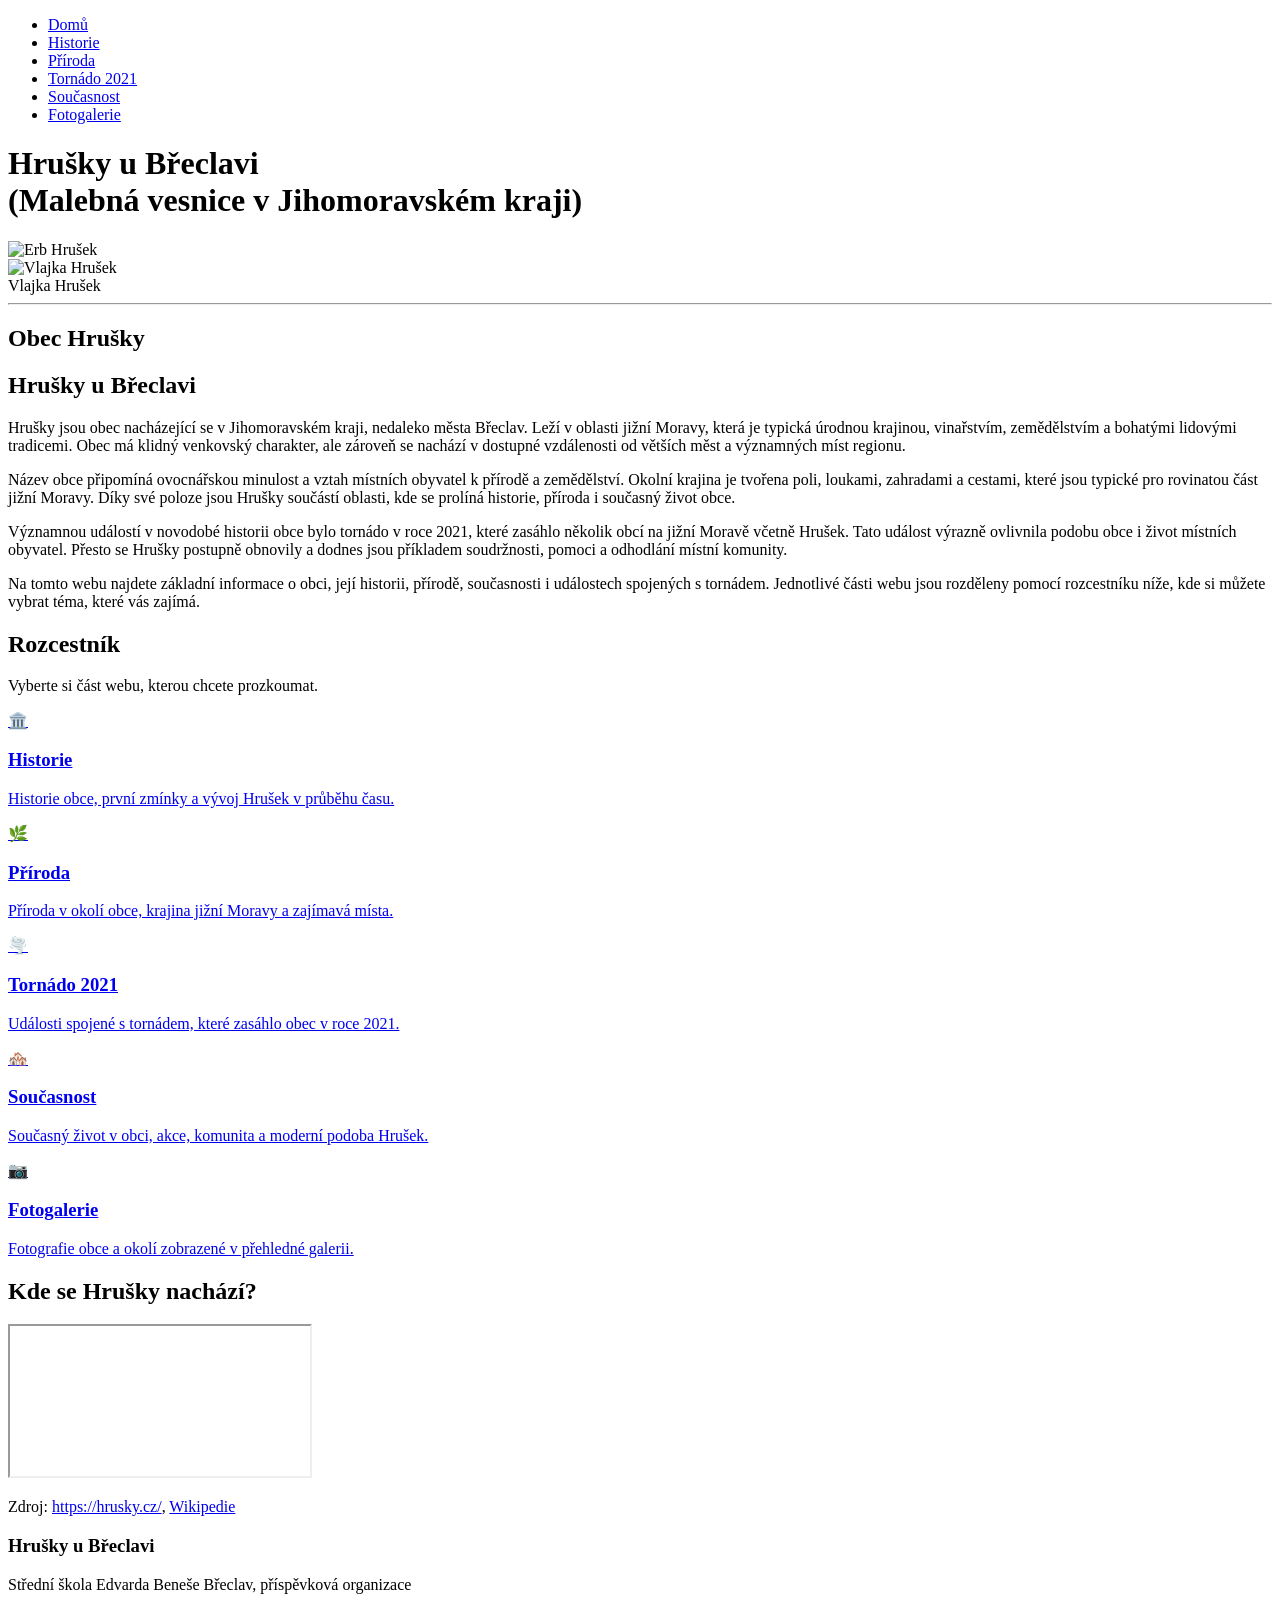
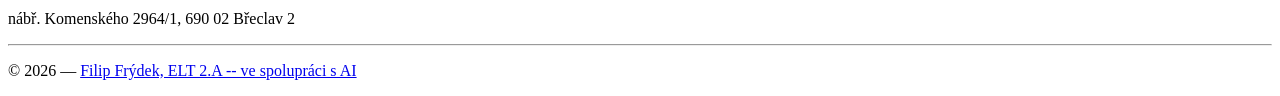
==== index.html @ d318b9f5 "Add files via upload" ====
<!DOCTYPE html>
<html lang="cs">
  <head>
  <meta http-equiv="content-type" content="text/html; charset=utf-8">
  <meta name="generator" content="PSPad editor, www.pspad.com">
   <link rel="stylesheet" type="text/css" href="css/style.css">
    <title>Hrušky u Břeclavi</title>
  </head>

<body>
  <div class="full">
  
  <nav class="nav">
  <ul>
    <li><a href="/" class="active">Domů</a></li>
    <li><a href="historie.html">Historie</a></li>
    <li><a href="priroda.html">Příroda</a></li>
    <li><a href="tornado.html">Tornádo 2021</a></li>
    <li><a href="soucasnost.html">Současnost</a></li>
    <li><a href="galerie.html">Fotogalerie</a></li>
  </ul>
</nav>

   <div class="picture1">
   </div>

   <div class="fonts">
    

<h1>Hrušky u Břeclavi<br>(Malebná vesnice v Jihomoravském kraji)</h1>
<div class="erb">
<img src="erb/erb.png" alt="Erb Hrušek">
<div class="erb-flag">
<img src="erb/vlajka.png" alt="Vlajka Hrušek">
<div class="erb-flag-label">Vlajka Hrušek</div>
</div>
</div>
   </div><hr>
   
   <section class="uvod-box">
  <h2>Obec Hrušky</h2>

  <section class="uvod-box">
  <h2>Hrušky u Břeclavi</h2>

  <p>
    Hrušky jsou obec nacházející se v Jihomoravském kraji, nedaleko města Břeclav.
    Leží v oblasti jižní Moravy, která je typická úrodnou krajinou, vinařstvím,
    zemědělstvím a bohatými lidovými tradicemi. Obec má klidný venkovský charakter,
    ale zároveň se nachází v dostupné vzdálenosti od větších měst a významných míst regionu.
  </p>

  <p>
    Název obce připomíná ovocnářskou minulost a vztah místních obyvatel k přírodě
    a zemědělství. Okolní krajina je tvořena poli, loukami, zahradami a cestami,
    které jsou typické pro rovinatou část jižní Moravy. Díky své poloze jsou Hrušky
    součástí oblasti, kde se prolíná historie, příroda i současný život obce.
  </p>

  <p>
    Významnou událostí v novodobé historii obce bylo tornádo v roce 2021, které zasáhlo
    několik obcí na jižní Moravě včetně Hrušek. Tato událost výrazně ovlivnila podobu
    obce i život místních obyvatel. Přesto se Hrušky postupně obnovily a dodnes jsou
    příkladem soudržnosti, pomoci a odhodlání místní komunity.
  </p>

  <p>
    Na tomto webu najdete základní informace o obci, její historii, přírodě, současnosti
    i událostech spojených s tornádem. Jednotlivé části webu jsou rozděleny pomocí
    rozcestníku níže, kde si můžete vybrat téma, které vás zajímá.
  </p>
</section>
</section>


<section class="rozcestnik">
  <h2>Rozcestník</h2>
  <p class="rozcestnik-popis">Vyberte si část webu, kterou chcete prozkoumat.</p>

  <div class="rozcestnik-grid">

    <a href="historie.html" class="rozcestnik-card">
      <div class="rozcestnik-icon">🏛️</div>
      <h3>Historie</h3>
      <p>Historie obce, první zmínky a vývoj Hrušek v průběhu času.</p>
    </a>

    <a href="priroda.html" class="rozcestnik-card">
      <div class="rozcestnik-icon">🌿</div>
      <h3>Příroda</h3>
      <p>Příroda v okolí obce, krajina jižní Moravy a zajímavá místa.</p>
    </a>

    <a href="tornado.html" class="rozcestnik-card">
      <div class="rozcestnik-icon">🌪️</div>
      <h3>Tornádo 2021</h3>
      <p>Události spojené s tornádem, které zasáhlo obec v roce 2021.</p>
    </a>

    <a href="soucasnost.html" class="rozcestnik-card">
      <div class="rozcestnik-icon">🏘️</div>
      <h3>Současnost</h3>
      <p>Současný život v obci, akce, komunita a moderní podoba Hrušek.</p>
    </a>

    <a href="galerie.html" class="rozcestnik-card">
      <div class="rozcestnik-icon">📷</div>
      <h3>Fotogalerie</h3>
      <p>Fotografie obce a okolí zobrazené v přehledné galerii.</p>
    </a>

  </div>
</section>


<section class="mapa-box">
  <h2>Kde se Hrušky nachází?</h2>

  <div class="mapa-container">
    <iframe
      src="https://www.google.com/maps/embed?pb=!1m18!1m12!1m3!1d10604.881423405788!2d16.98322675!3d48.79426995!2m3!1f0!2f0!3f0!3m2!1i1024!2i768!4f13.1!3m3!1m2!1s0x471329582d1c6861%3A0x400af0f6614ae40!2zSHJ1xaFreQ!5e0!3m2!1scs!2scz!4v1712660000000!5m2!1scs!2scz"
      allowfullscreen=""
      loading="lazy"
      referrerpolicy="no-referrer-when-downgrade">
    </iframe>
  </div>
</section>

<p>Zdroj: <a href="https://hrusky.cz/" target="_blank">https://hrusky.cz/</a>, <a href="https://cs.wikipedia.org/wiki/Hru%C5%A1ky_(okres_B%C5%99eclav)" target="_blank">Wikipedie</a></p>
   </div>
   
   <footer class="footer">
  <div class="footer-inner">
    <h3>Hrušky u Břeclavi</h3>
    <p>Střední škola Edvarda Beneše Břeclav, příspěvková organizace</p>
    <p>nábř. Komenského 2964/1, 690 02 Břeclav 2</p>
    <hr>
    <p class="copy">© 2026 — <a href="https://instagram.com/god.frydek" target="_blank">Filip Frýdek, ELT 2.A -- ve spolupráci s AI</a></p>
  </div>
</footer>

</body>
</html>
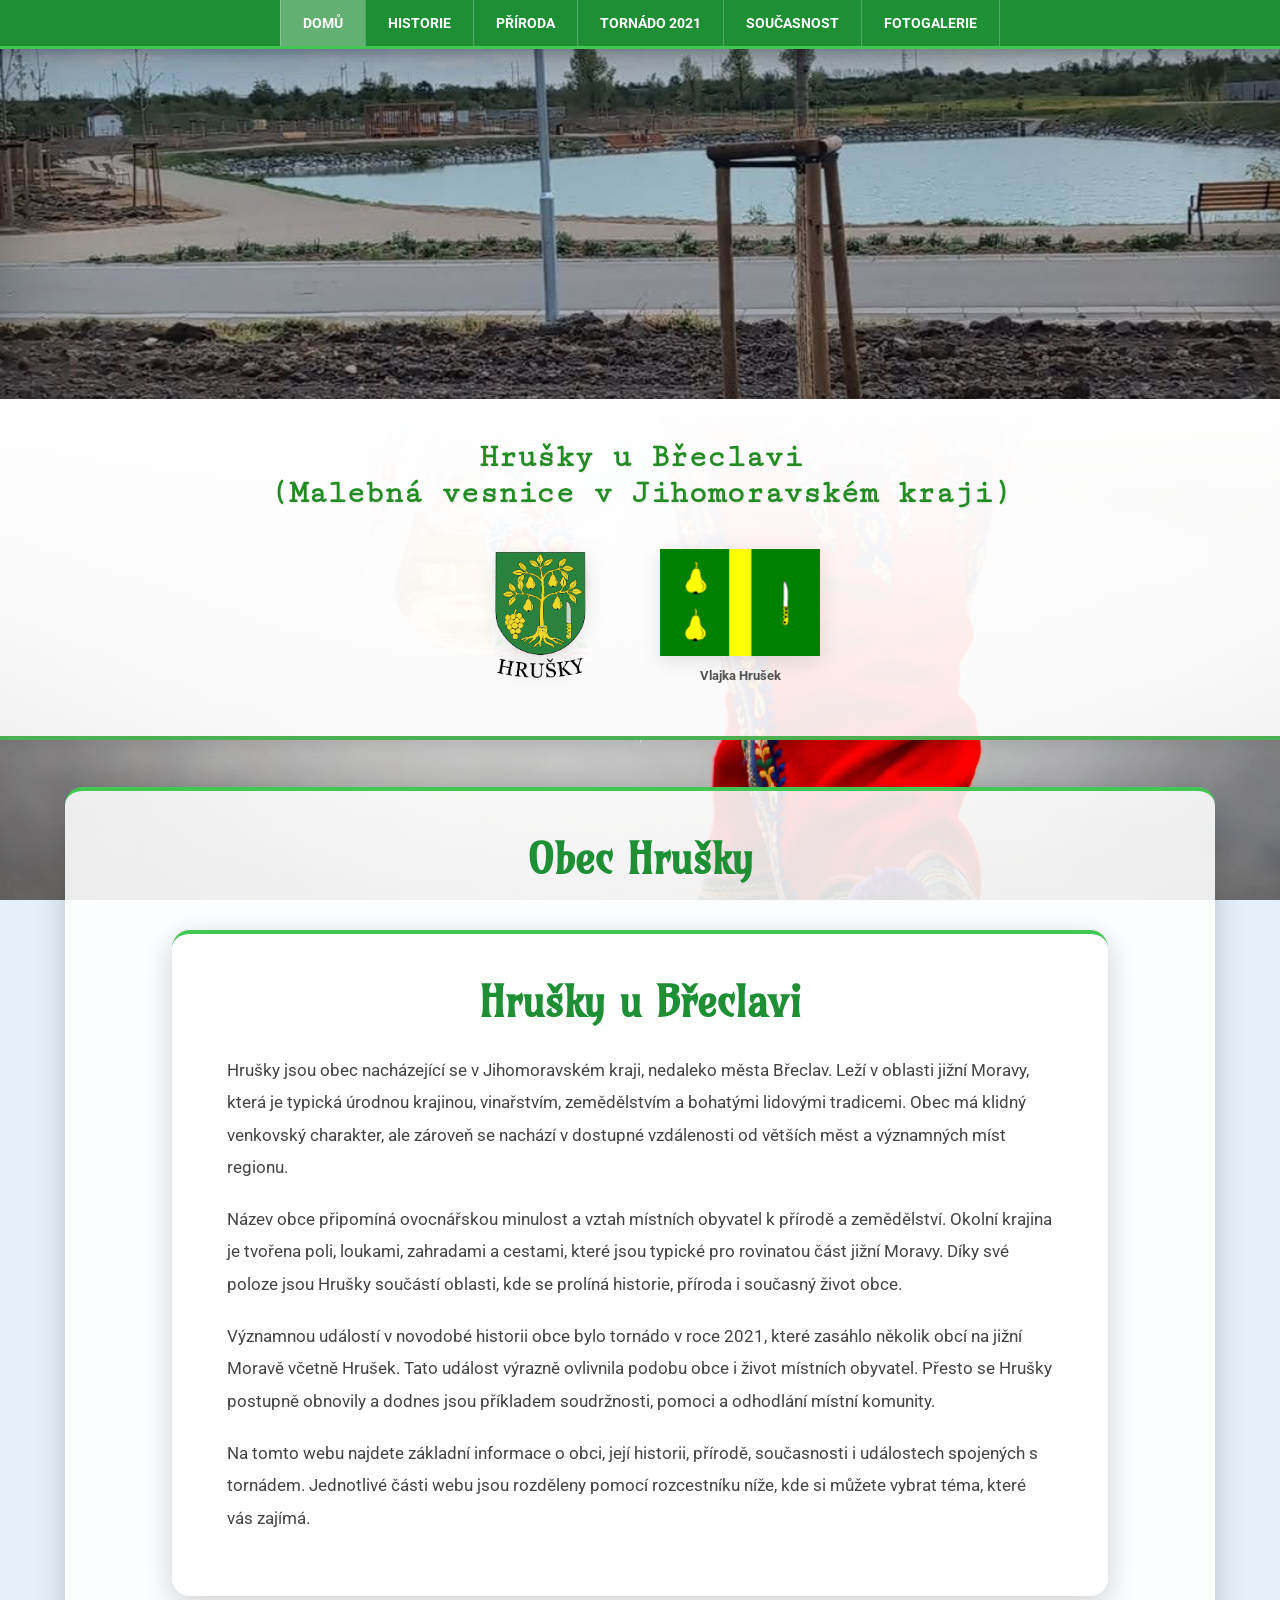
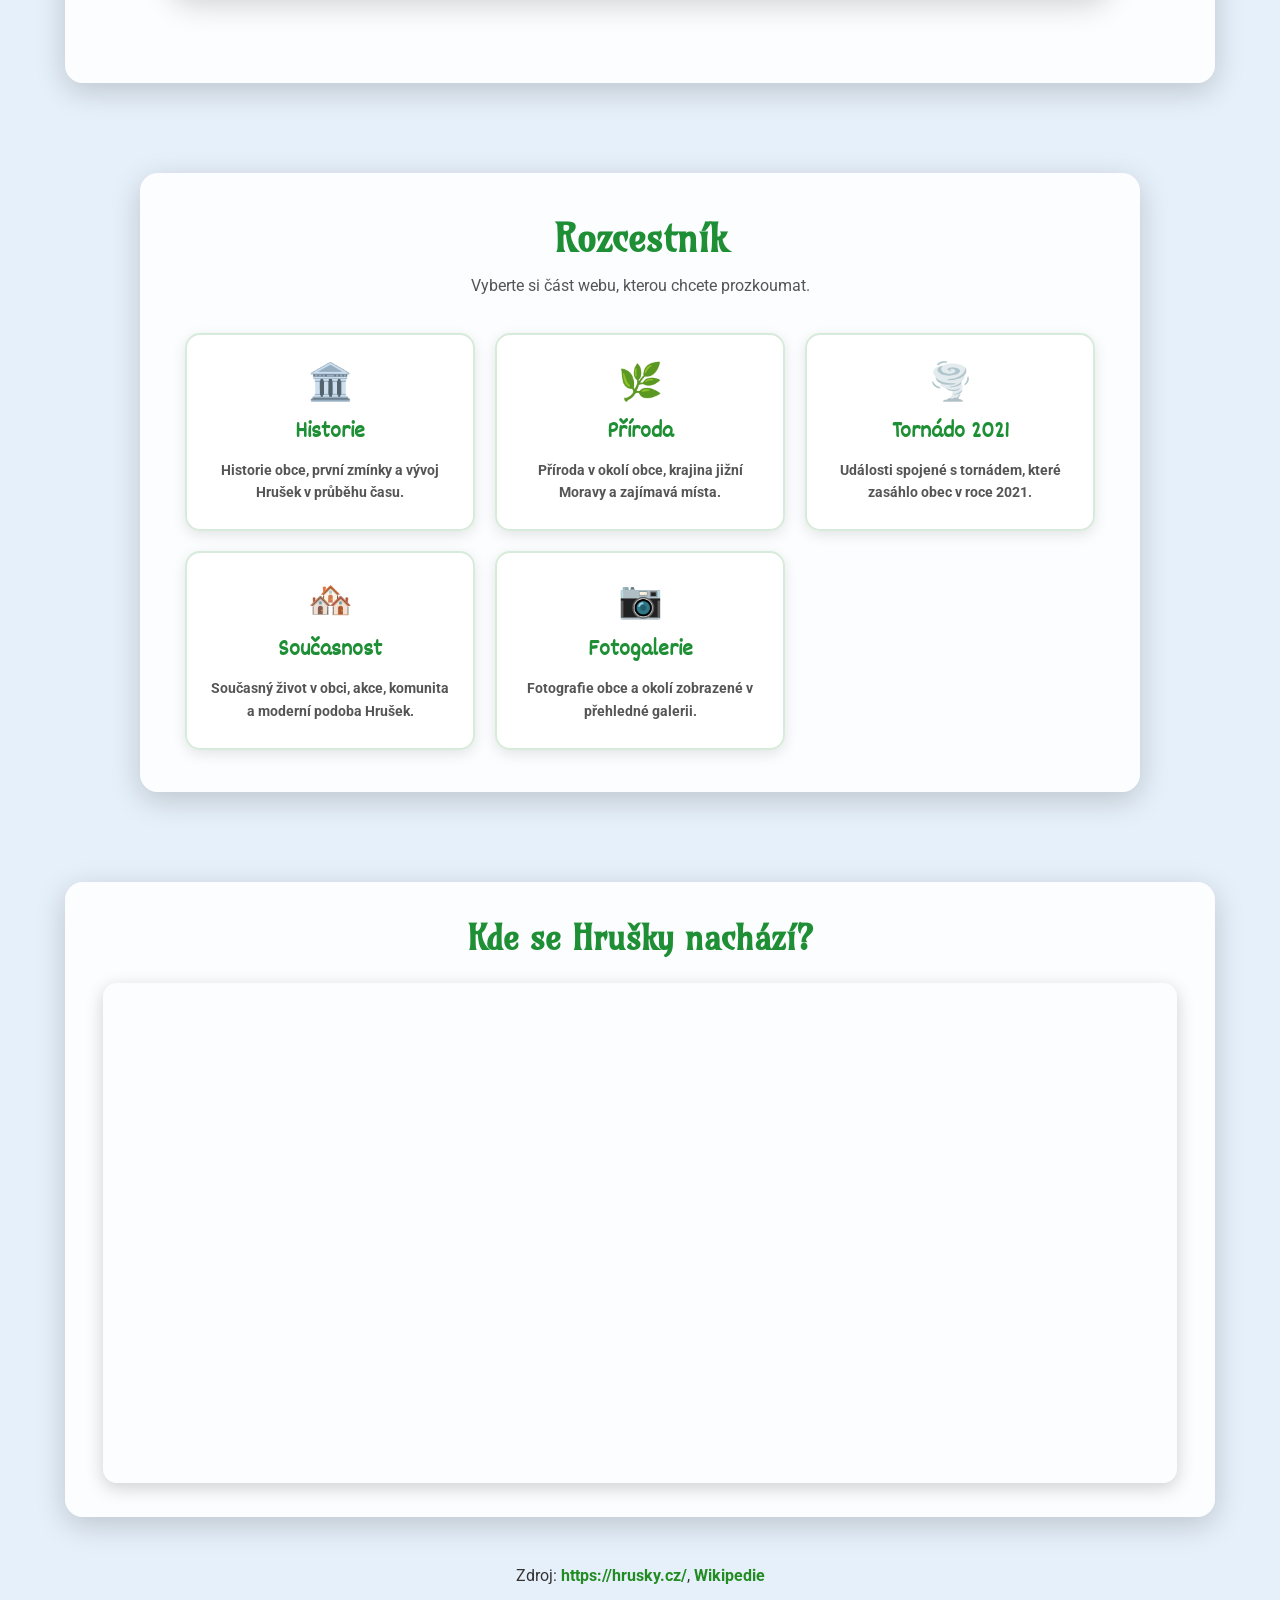
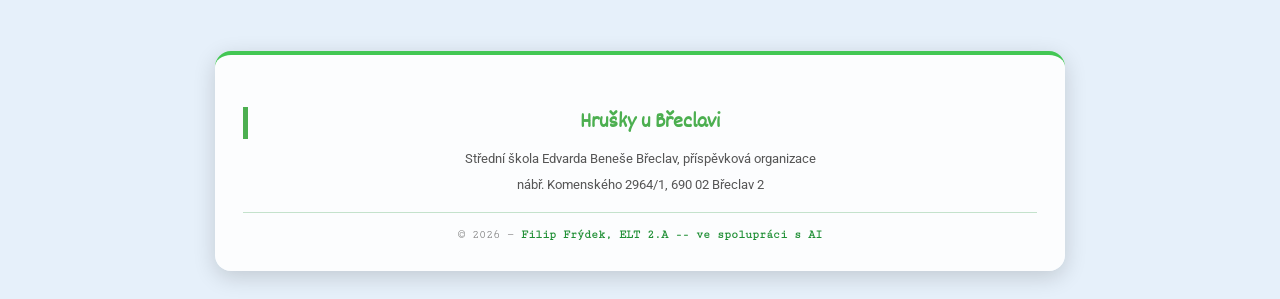
==== commit e0f2d8f6: "Add files via upload" ====
--- a/index.html
+++ b/index.html
@@ -3,7 +3,7 @@
   <head>
   <meta http-equiv="content-type" content="text/html; charset=utf-8">
   <meta name="generator" content="PSPad editor, www.pspad.com">
-   <link rel="stylesheet" type="text/css" href="css/style.css">
+   <link rel="stylesheet" type="text/css" href="style.css">
     <title>Hrušky u Břeclavi</title>
   </head>
 
@@ -29,9 +29,9 @@
 
 <h1>Hrušky u Břeclavi<br>(Malebná vesnice v Jihomoravském kraji)</h1>
 <div class="erb">
-<img src="erb/erb.png" alt="Erb Hrušek">
+<img src="erb.png" alt="Erb Hrušek">
 <div class="erb-flag">
-<img src="erb/vlajka.png" alt="Vlajka Hrušek">
+<img src="vlajka.png" alt="Vlajka Hrušek">
 <div class="erb-flag-label">Vlajka Hrušek</div>
 </div>
 </div>
--- a/style.css
+++ b/style.css
@@ -0,0 +1,981 @@
+@import url('https://fonts.googleapis.com/css?family=Roboto:400,700');
+@import url('https://fonts.googleapis.com/css?family=Amarante');
+@import url('https://fonts.googleapis.com/css?family=Cutive+Mono');
+@import url('https://fonts.googleapis.com/css?family=Dekko');
+
+/* ===== RESET ===== */
+
+* {
+  box-sizing: border-box;
+  margin: 0;
+  padding: 0;
+}
+
+/* ===== ZÁKLAD ===== */
+
+html {
+  scroll-behavior: smooth;
+}
+
+body {
+  width: 100%;
+
+  overflow-x: hidden;
+
+  background: url(bg.jpg) no-repeat center center fixed;
+  background-color: rgb(230, 240, 250);
+  background-size: cover;
+
+  color: #333;
+
+  text-align: center;
+
+  font-family: 'Roboto', sans-serif;
+}
+
+/* ===== NAVBAR ===== */
+
+.nav {
+  position: sticky;
+  top: 0;
+  z-index: 999;
+
+  width: 100%;
+
+  background: #1f8f35;
+
+  border-bottom: 3px solid #43c754;
+
+  box-shadow: 0 4px 14px rgba(0,0,0,0.25);
+}
+
+.nav ul {
+  list-style: none;
+
+  display: flex;
+  justify-content: center;
+  align-items: center;
+  flex-wrap: wrap;
+
+  margin: 0;
+  padding: 0;
+}
+
+.nav li {
+  margin: 0;
+  padding: 0;
+}
+
+.nav a {
+  display: block;
+
+  padding: 15px 22px;
+
+  color: white;
+
+  font-size: 14px;
+  font-weight: bold;
+
+  text-decoration: none;
+  text-transform: uppercase;
+
+  border-left: 1px solid rgba(255,255,255,0.22);
+
+  transition:
+    background 0.2s ease,
+    color 0.2s ease;
+}
+
+.nav li:last-child a {
+  border-right: 1px solid rgba(255,255,255,0.22);
+}
+
+.nav a:hover {
+  background: rgba(255,255,255,0.22);
+
+  color: white;
+
+  text-decoration: none;
+}
+
+.nav a.active {
+  background: rgba(255,255,255,0.30);
+}
+
+/* ===== PŮVODNÍ HLAVNÍ STRÁNKA / OBRÁZKOVÉ HLAVIČKY ===== */
+
+div.full {
+  width: 100%;
+
+  margin: 0;
+  padding: 0;
+
+  display: flex;
+  flex-direction: column;
+  align-items: center;
+}
+
+div.picture1 {
+  width: 100%;
+  height: 350px;
+
+  background-image: url(foto1.jpg);
+  background-size: cover;
+  background-position: center;
+
+  box-shadow: inset 0 0 100px rgba(0,0,0,0.3);
+}
+
+div.picture2 {
+  width: 100%;
+  height: 500px;
+
+  display: block;
+
+  background-image: url(foto2.jpg);
+  background-size: cover;
+  background-position: center;
+
+  margin-bottom: 0;
+  padding-bottom: 0;
+}
+
+div.fonts {
+  width: 100%;
+
+  padding: 40px 20px;
+
+  background: linear-gradient(to bottom, rgba(255,255,255,1), rgba(255,255,255,0.9));
+
+  border-bottom: 4px solid rgb(76, 175, 80);
+
+  box-shadow: 0 5px 15px rgba(0,0,0,0.1);
+}
+
+div.text {
+  position: relative;
+  z-index: 5;
+
+  width: 90%;
+  max-width: 950px;
+
+  margin: -40px auto 40px auto;
+  padding: 50px;
+
+  background-color: rgba(255,255,255,0.95);
+
+  border-radius: 15px;
+
+  box-shadow: 0 15px 35px rgba(0,0,0,0.2);
+
+  text-align: justify;
+}
+
+/* ===== ÚVODNÍ BOXY ===== */
+
+.uvod-box {
+  width: 90%;
+  max-width: 1150px;
+
+  margin: 45px auto;
+  padding: 42px 55px;
+
+  background: rgba(255,255,255,0.88);
+
+  border-radius: 18px;
+  border-top: 4px solid #43c754;
+
+  box-shadow: 0 8px 30px rgba(0,0,0,0.18);
+
+  text-align: left;
+}
+
+.uvod-box h2 {
+  margin-bottom: 26px;
+
+  color: #1f8f35;
+
+  text-align: center;
+
+  font-family: 'Amarante';
+  font-size: 42px;
+}
+
+.uvod-box p {
+  margin-bottom: 20px;
+
+  color: #444;
+
+  font-size: 17px;
+  line-height: 1.9;
+}
+
+/* ===== NADPISY / TEXT ===== */
+
+h1 {
+  color: rgb(34, 139, 34);
+
+  font-family: 'Cutive Mono';
+  font-size: 32px;
+
+  text-shadow: 1px 1px 2px rgba(0,0,0,0.1);
+}
+
+h2 {
+  margin-bottom: 25px;
+
+  color: rgb(34, 139, 34);
+
+  text-align: center;
+
+  font-family: 'Amarante';
+  font-size: 36px;
+}
+
+h3 {
+  margin: 30px 0 10px 0;
+  padding-left: 15px;
+
+  color: rgb(76, 175, 80);
+
+  border-left: 5px solid rgb(76, 175, 80);
+
+  font-family: 'Dekko';
+  font-size: 140%;
+}
+
+p {
+  margin-bottom: 15px;
+
+  color: #333;
+
+  font-size: 16px;
+  line-height: 1.8;
+}
+
+a {
+  color: rgb(34, 139, 34);
+
+  font-weight: bold;
+  text-decoration: none;
+
+  transition: 0.3s;
+}
+
+a:hover {
+  color: rgb(76, 175, 80);
+
+  text-decoration: underline;
+}
+
+/* ===== ERB / VLAJKA ===== */
+
+div.erb {
+  display: flex;
+  justify-content: center;
+  align-items: center;
+
+  gap: 40px;
+
+  margin-top: 25px;
+}
+
+div.erb img {
+  max-width: 160px;
+
+  filter: drop-shadow(0 5px 10px rgba(0,0,0,0.1));
+}
+
+.erb-flag-label {
+  margin-top: 8px;
+
+  color: #555;
+
+  font-size: 13px;
+  font-weight: bold;
+}
+
+/* ===== ROZCESTNÍK ===== */
+
+.rozcestnik {
+  width: 90%;
+  max-width: 1000px;
+
+  margin: 45px auto;
+  padding: 42px 45px;
+
+  background: rgba(255,255,255,0.88);
+
+  border-radius: 18px;
+
+  box-shadow: 0 8px 30px rgba(0,0,0,0.18);
+
+  text-align: center;
+}
+
+.rozcestnik h2 {
+  margin-bottom: 10px;
+
+  color: #1f8f35;
+
+  font-size: 38px;
+}
+
+.rozcestnik-popis {
+  margin-bottom: 32px;
+
+  color: #555;
+
+  font-size: 16px;
+}
+
+.rozcestnik-grid {
+  display: grid;
+
+  grid-template-columns: repeat(auto-fit, minmax(220px, 1fr));
+
+  gap: 20px;
+}
+
+.rozcestnik-card {
+  display: block;
+
+  padding: 26px 22px;
+
+  background: rgba(255,255,255,0.95);
+
+  border: 2px solid rgba(31,143,53,0.18);
+  border-radius: 15px;
+
+  color: #444;
+
+  text-decoration: none;
+
+  box-shadow: 0 4px 14px rgba(0,0,0,0.10);
+
+  transition:
+    transform 0.22s ease,
+    box-shadow 0.22s ease,
+    border-color 0.22s ease,
+    background 0.22s ease;
+}
+
+.rozcestnik-card:hover {
+  transform: translateY(-6px);
+
+  background: #f4fff6;
+
+  border-color: #43c754;
+
+  box-shadow: 0 10px 28px rgba(0,0,0,0.18);
+
+  text-decoration: none;
+}
+
+.rozcestnik-icon {
+  margin-bottom: 12px;
+
+  font-size: 36px;
+}
+
+.rozcestnik-card h3 {
+  margin: 0 0 10px 0;
+  padding-left: 0;
+
+  color: #1f8f35;
+
+  border-left: none;
+
+  font-family: 'Dekko';
+  font-size: 24px;
+}
+
+.rozcestnik-card p {
+  margin: 0;
+
+  color: #555;
+
+  font-size: 14px;
+  line-height: 1.6;
+}
+
+/* ===== MAPA ===== */
+
+.mapa-box {
+  width: 90%;
+  max-width: 1150px;
+
+  margin: 45px auto;
+  padding: 34px 38px;
+
+  background: rgba(255,255,255,0.88);
+
+  border-radius: 18px;
+
+  box-shadow: 0 8px 30px rgba(0,0,0,0.18);
+
+  text-align: center;
+}
+
+.mapa-box h2 {
+  margin-bottom: 24px;
+
+  color: #1f8f35;
+
+  font-size: 34px;
+}
+
+.mapa-container {
+  width: 100%;
+
+  overflow: hidden;
+
+  border-radius: 14px;
+
+  box-shadow: 0 5px 18px rgba(0,0,0,0.18);
+}
+
+.mapa-container iframe {
+  display: block;
+
+  width: 100%;
+  height: 500px;
+
+  border: 0;
+}
+
+/* ===== GALERIE - MENŠÍ NÁHLEDY ===== */
+
+.galerie {
+  display: grid;
+
+  grid-template-columns: repeat(auto-fill, minmax(170px, 1fr));
+
+  gap: 16px;
+
+  width: 100%;
+}
+
+.galerie a {
+  display: block;
+
+  overflow: hidden;
+
+  height: 130px;
+
+  background: white;
+
+  border: 3px solid rgba(255,255,255,0.92);
+  border-radius: 12px;
+
+  box-shadow: 0 4px 14px rgba(0,0,0,0.14);
+
+  transition:
+    transform 0.22s ease,
+    box-shadow 0.22s ease,
+    border-color 0.22s ease;
+}
+
+.galerie a:hover {
+  transform: translateY(-4px);
+
+  border-color: #43c754;
+
+  box-shadow: 0 8px 24px rgba(0,0,0,0.22);
+
+  text-decoration: none;
+}
+
+.galerie img {
+  display: block;
+
+  width: 100%;
+  height: 100%;
+
+  object-fit: cover;
+  object-position: center;
+
+  transition: transform 0.3s ease;
+}
+
+.galerie a:hover img {
+  transform: scale(1.07);
+}
+
+/* ===== GALERIE S POPISKY - KDYBYS POZDĚJI POUŽIL FIGURE ===== */
+
+.galerie-item {
+  margin: 0;
+
+  overflow: hidden;
+
+  background: rgba(255,255,255,0.92);
+
+  border-radius: 14px;
+
+  box-shadow: 0 4px 14px rgba(0,0,0,0.12);
+}
+
+.galerie-item a {
+  height: 130px;
+}
+
+.galerie-item figcaption {
+  padding: 10px 12px;
+
+  color: #444;
+
+  text-align: center;
+
+  font-size: 13px;
+  font-weight: bold;
+
+  line-height: 1.4;
+}
+
+/* ===== LIGHTBOX ===== */
+
+.lightbox {
+  position: fixed;
+  inset: 0;
+
+  display: none;
+  align-items: center;
+  justify-content: center;
+  flex-direction: column;
+
+  padding: 75px 70px 45px;
+
+  background: rgba(0,0,0,0.84);
+
+  backdrop-filter: blur(5px);
+
+  z-index: 9999;
+
+  opacity: 0;
+
+  transition: opacity 0.25s ease;
+}
+
+.lightbox.open {
+  display: flex;
+
+  opacity: 1;
+}
+
+.lb-img {
+  max-width: 90vw;
+  max-height: 75vh;
+
+  object-fit: contain;
+
+  background: white;
+
+  border: 4px solid rgba(255,255,255,0.92);
+  border-radius: 12px;
+
+  box-shadow: 0 18px 60px rgba(0,0,0,0.55);
+}
+
+.lb-close,
+.lb-prev,
+.lb-next {
+  position: absolute;
+
+  width: 50px;
+  height: 50px;
+
+  display: flex;
+  align-items: center;
+  justify-content: center;
+
+  background: rgba(32,150,51,0.94);
+
+  color: white;
+
+  border: 2px solid rgba(255,255,255,0.70);
+  border-radius: 10px;
+
+  font-size: 24px;
+  font-weight: 700;
+
+  cursor: pointer;
+
+  transition:
+    background 0.2s ease,
+    transform 0.2s ease,
+    border-color 0.2s ease;
+}
+
+.lb-close:hover,
+.lb-prev:hover,
+.lb-next:hover {
+  background: #43c754;
+
+  border-color: white;
+}
+
+.lb-close {
+  top: 22px;
+  right: 22px;
+}
+
+.lb-close:hover {
+  transform: scale(1.06);
+}
+
+.lb-prev {
+  top: 50%;
+  left: 22px;
+
+  transform: translateY(-50%);
+}
+
+.lb-next {
+  top: 50%;
+  right: 22px;
+
+  transform: translateY(-50%);
+}
+
+.lb-prev:hover,
+.lb-next:hover {
+  transform: translateY(-50%) scale(1.06);
+}
+
+.lb-counter {
+  position: absolute;
+
+  top: 24px;
+  left: 24px;
+
+  padding: 8px 15px;
+
+  background: rgba(255,255,255,0.88);
+
+  color: #1f8f35;
+
+  border-radius: 10px;
+
+  font-size: 13px;
+  font-weight: 800;
+
+  box-shadow: 0 6px 18px rgba(0,0,0,0.22);
+}
+
+/* ===== OBRÁZKY TORNÁDA ===== */
+
+.tornado-obrazky {
+  display: grid;
+
+  grid-template-columns: repeat(auto-fit, minmax(280px, 1fr));
+
+  gap: 24px;
+}
+
+.tornado-obrazky figure {
+  overflow: hidden;
+
+  margin: 0;
+
+  background: rgba(255,255,255,0.94);
+
+  border-radius: 15px;
+
+  box-shadow: 0 5px 18px rgba(0,0,0,0.16);
+}
+
+.tornado-obrazky img {
+  display: block;
+
+  width: 100%;
+  height: 260px;
+
+  object-fit: cover;
+}
+
+.tornado-obrazky figcaption {
+  padding: 13px 16px;
+
+  color: #555;
+
+  text-align: center;
+
+  font-size: 14px;
+  font-weight: 700;
+}
+
+/* ===== FOOTER / CREDITS ===== */
+
+.footer {
+  width: 90%;
+  max-width: 850px;
+
+  margin: 45px auto 28px;
+  padding: 0;
+
+  background: transparent;
+
+  text-align: center;
+}
+
+.footer-inner {
+  padding: 22px 28px;
+
+  background: rgba(255,255,255,0.88);
+
+  border-radius: 16px;
+  border-top: 4px solid #43c754;
+
+  box-shadow: 0 6px 22px rgba(0,0,0,0.16);
+}
+
+.footer h5 {
+  margin-bottom: 8px;
+
+  color: #1f8f35;
+
+  font-size: 22px;
+}
+
+.footer p {
+  margin-bottom: 5px;
+
+  color: #555;
+
+  font-size: 13px;
+  line-height: 1.6;
+}
+
+.footer a {
+  color: #1f8f35;
+
+  font-weight: bold;
+  text-decoration: none;
+}
+
+.footer a:hover {
+  color: #0f6f24;
+
+  text-decoration: underline;
+}
+
+.footer hr {
+  margin: 16px 0 12px;
+
+  display: block;
+
+  border: 0;
+  border-top: 1px solid rgba(31,143,53,0.25);
+}
+
+.copy {
+  color: #666;
+
+  font-size: 12px;
+}
+
+p.copy {
+  font-family: 'Cutive Mono';
+  font-size: 12px;
+  color: #666;
+}
+
+/* ===== TABLET FIX ===== */
+
+@media (max-width: 1024px) {
+
+  body {
+    background-attachment: scroll;
+  }
+
+  .nav ul {
+    width: 100%;
+
+    padding: 6px;
+  }
+
+  .nav li {
+    flex: 1 1 33.333%;
+  }
+
+  .nav a {
+    width: 100%;
+
+    padding: 12px 6px;
+
+    text-align: center;
+
+    font-size: 11px;
+    line-height: 1.3;
+
+    border-left: none;
+    border-right: none;
+    border-bottom: 1px solid rgba(255,255,255,0.18);
+  }
+
+  .nav li:last-child a {
+    border-right: none;
+  }
+
+  .uvod-box,
+  .rozcestnik,
+  .mapa-box {
+    width: auto;
+    max-width: none;
+
+    margin: 24px 12px;
+
+    padding: 26px 18px;
+
+    border-radius: 14px;
+  }
+
+  .uvod-box h2,
+  .rozcestnik h2,
+  .mapa-box h2 {
+    font-size: 30px;
+    line-height: 1.2;
+  }
+
+  .uvod-box p,
+  .rozcestnik-popis {
+    font-size: 15px;
+    line-height: 1.75;
+  }
+
+  .rozcestnik-grid {
+    grid-template-columns: repeat(2, 1fr);
+
+    gap: 14px;
+  }
+
+  .rozcestnik-card {
+    padding: 20px 14px;
+  }
+
+  .rozcestnik-card h3 {
+    font-size: 21px;
+  }
+
+  .rozcestnik-card p {
+    font-size: 13px;
+  }
+
+  .galerie {
+    grid-template-columns: repeat(auto-fill, minmax(150px, 1fr));
+
+    gap: 12px;
+  }
+
+  .galerie a {
+    height: 120px;
+  }
+
+  .mapa-container iframe {
+    height: 320px;
+  }
+
+  .footer {
+    width: auto;
+
+    margin: 28px 12px 20px;
+  }
+
+  .footer-inner {
+    padding: 20px 16px;
+  }
+}
+
+/* ===== MOBIL FIX ===== */
+
+@media (max-width: 600px) {
+
+  .nav li {
+    flex: 1 1 50%;
+  }
+
+  .nav a {
+    padding: 11px 5px;
+
+    font-size: 10px;
+  }
+
+  .uvod-box,
+  .rozcestnik,
+  .mapa-box {
+    margin: 20px 10px;
+
+    padding: 24px 15px;
+  }
+
+  .uvod-box h2,
+  .rozcestnik h2,
+  .mapa-box h2 {
+    font-size: 26px;
+  }
+
+  .uvod-box p {
+    font-size: 14px;
+  }
+
+  .rozcestnik-grid {
+    grid-template-columns: 1fr;
+  }
+
+  .galerie {
+    grid-template-columns: repeat(2, 1fr);
+
+    gap: 10px;
+  }
+
+  .galerie a {
+    height: 105px;
+  }
+
+  .mapa-container iframe {
+    height: 260px;
+  }
+
+  .lightbox {
+    padding: 70px 16px 35px;
+  }
+
+  .lb-img {
+    max-width: 94vw;
+    max-height: 70vh;
+  }
+
+  .lb-close,
+  .lb-prev,
+  .lb-next {
+    width: 40px;
+    height: 40px;
+
+    font-size: 20px;
+  }
+
+  .lb-close {
+    top: 16px;
+    right: 16px;
+  }
+
+  .lb-prev {
+    left: 10px;
+  }
+
+  .lb-next {
+    right: 10px;
+  }
+
+  .lb-counter {
+    top: 16px;
+    left: 16px;
+
+    font-size: 12px;
+  }
+}
+
+div.copy {
+  display: none;
+}
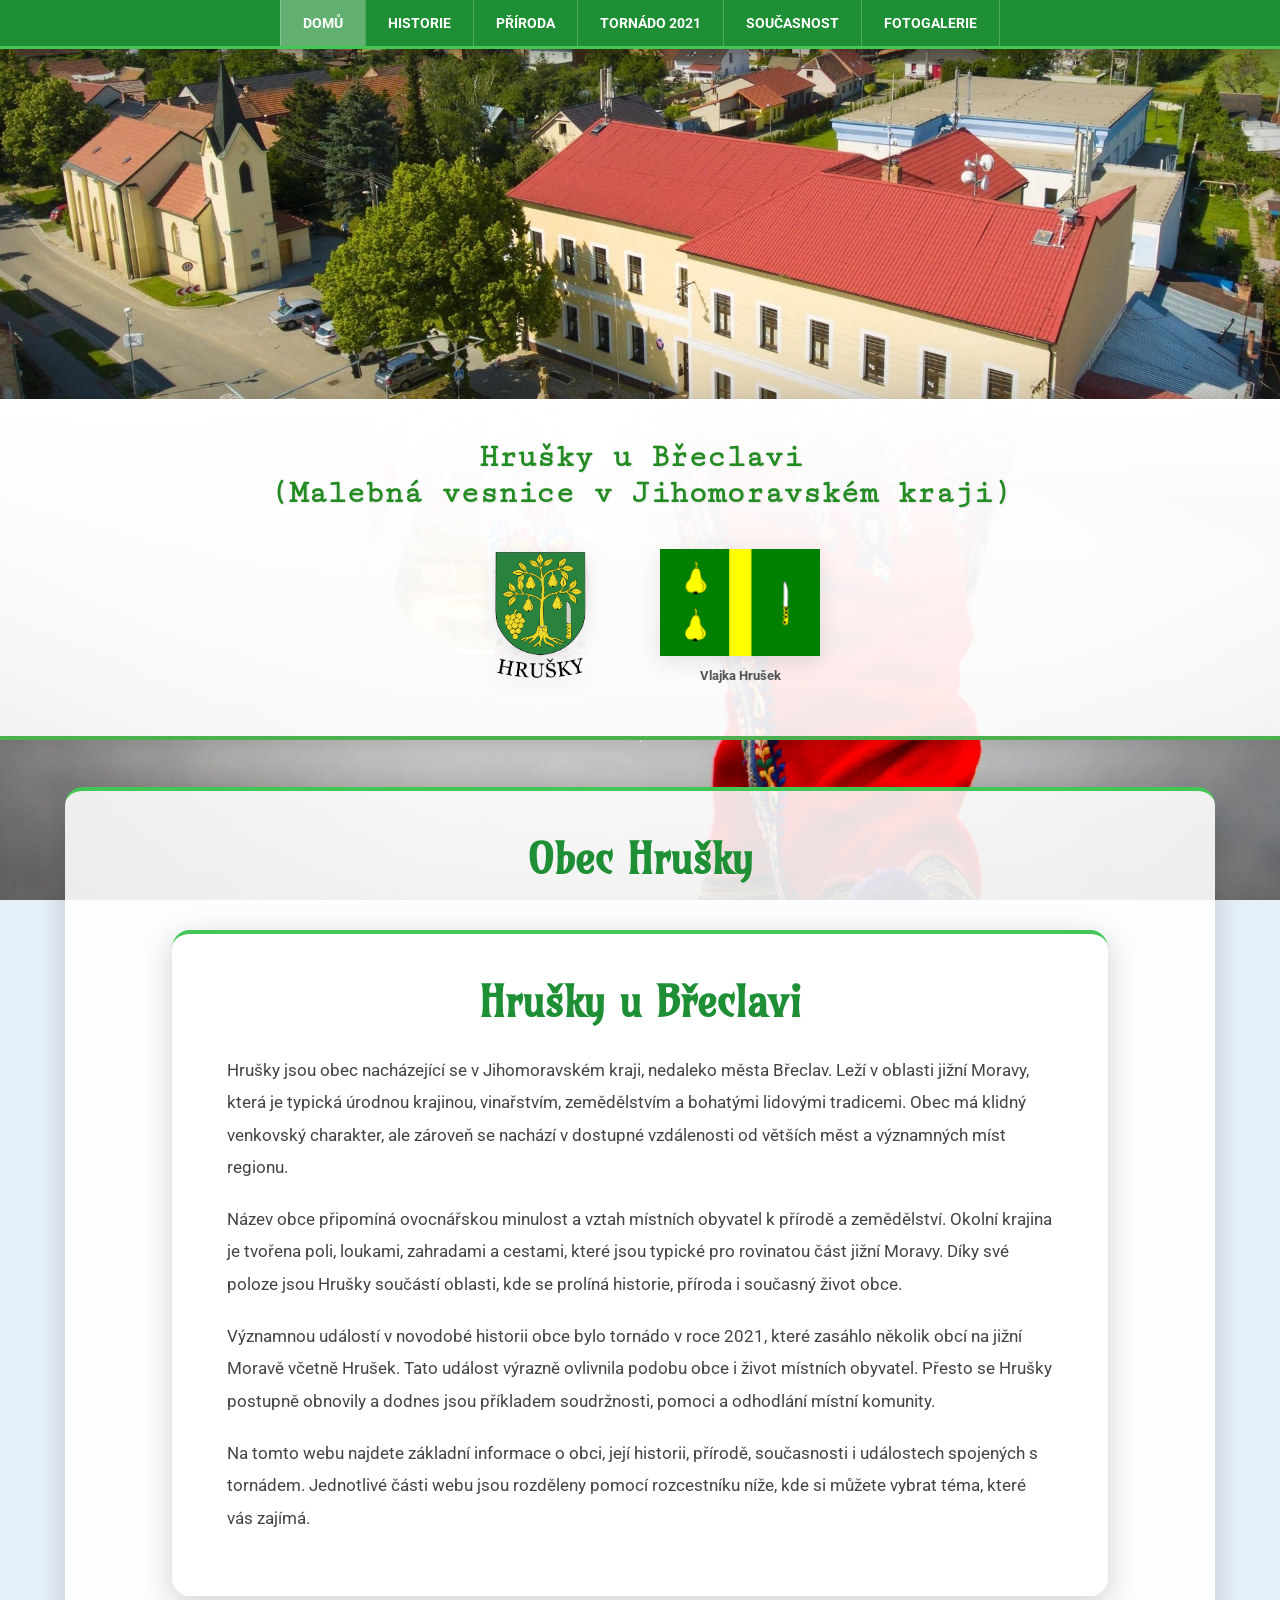
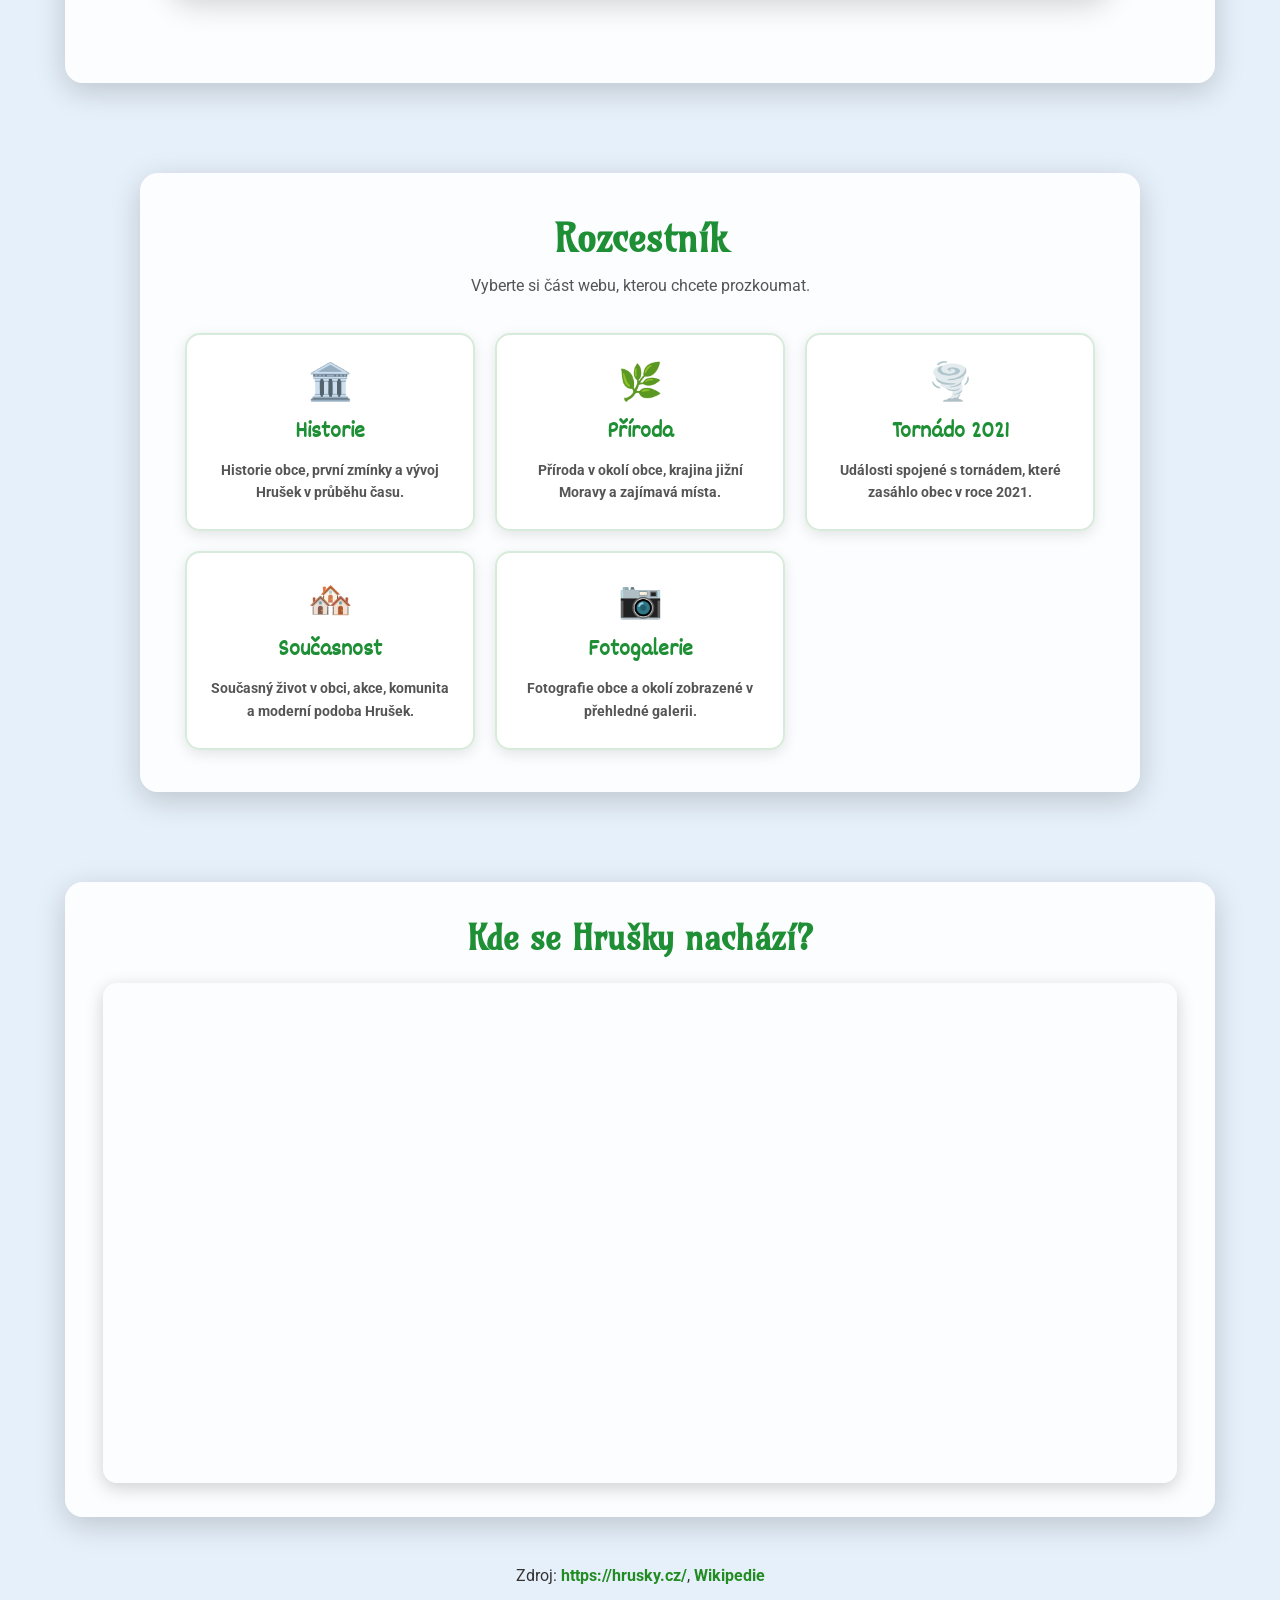
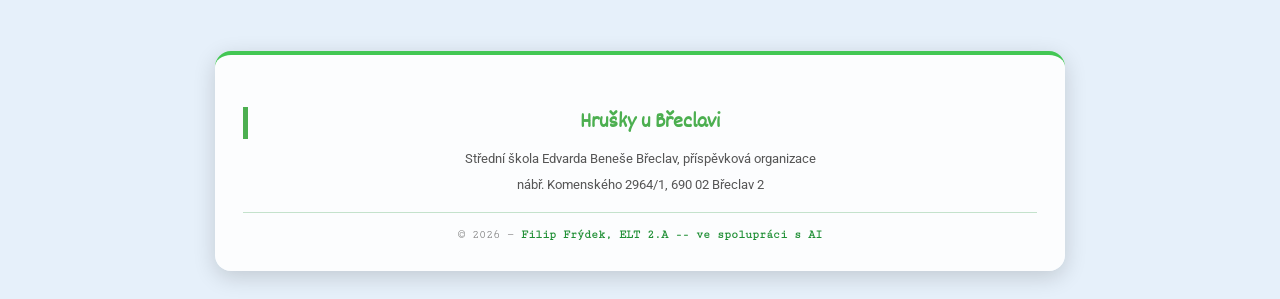
==== commit 1316a298: "Add files via upload" ====
--- a/index.html
+++ b/index.html
@@ -12,7 +12,7 @@
   
   <nav class="nav">
   <ul>
-    <li><a href="/" class="active">Domů</a></li>
+    <li><a href="/hrusky/" class="active">Domů</a></li>
     <li><a href="historie.html">Historie</a></li>
     <li><a href="priroda.html">Příroda</a></li>
     <li><a href="tornado.html">Tornádo 2021</a></li>
--- a/style.css
+++ b/style.css
@@ -119,7 +119,7 @@
   width: 100%;
   height: 350px;
 
-  background-image: url(foto1.jpg);
+  background-image: url(hrusky.jpg);
   background-size: cover;
   background-position: center;
 
@@ -132,7 +132,7 @@
 
   display: block;
 
-  background-image: url(foto2.jpg);
+  background-image: url(hrusky2.jpg);
   background-size: cover;
   background-position: center;
 
